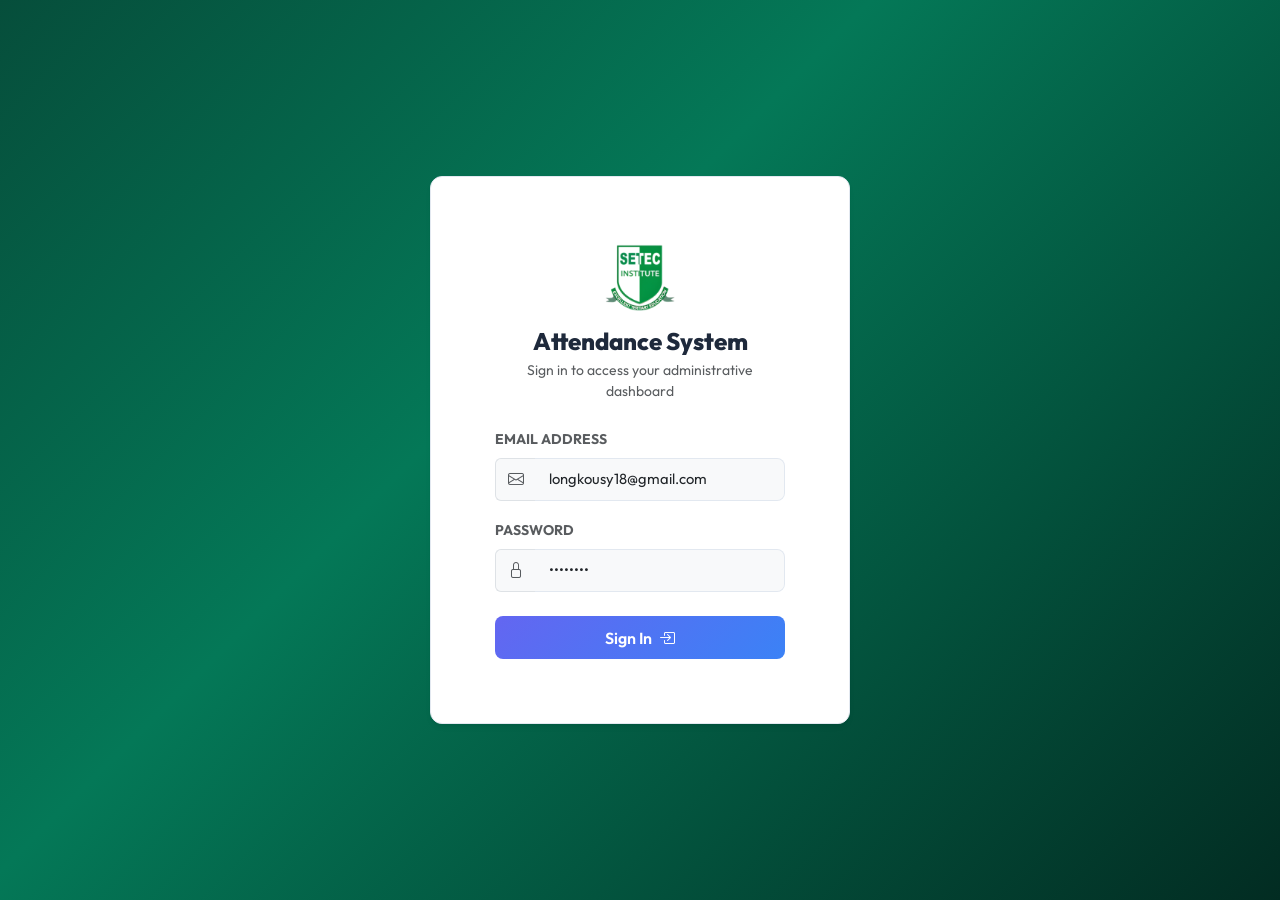
==== index.html @ 7ff1a872 "Add full project source code, styles, assets, and scripts" ====
<!DOCTYPE html>
<html lang="en">

<head>
    <meta charset="UTF-8">
    <meta name="viewport" content="width=device-width, initial-scale=1.0">
    <title>Dashboard - Student Attendance System</title>
    <!-- Bootstrap CDN -->
    <link href="https://cdn.jsdelivr.net/npm/bootstrap@5.3.0/dist/css/bootstrap.min.css" rel="stylesheet">
    <!-- Bootstrap Icons -->
    <link href="https://cdn.jsdelivr.net/npm/bootstrap-icons@1.10.5/font/bootstrap-icons.css" rel="stylesheet">
    <!-- Custom Style -->
    <link rel="stylesheet" href="css/style.css">
    <!-- Authentication Guard -->
    <script src="js/auth.js"></script>
</head>

<body>
    <div class="app-container">
        
        <!-- Sidebar Navigation -->
        <aside class="app-sidebar no-print">
            <div class="sidebar-brand">
                <img src="photo/logo_setec.png" alt="SETEC Logo" style="height: 38px; width: auto; object-fit: contain;">
                <span class="brand-text">Attendance Pro</span>
            </div>

            <nav class="sidebar-menu">
                <a href="index.html" class="sidebar-link active">
                    <i class="bi bi-speedometer2"></i> Dashboard
                </a>
                <a href="attendance.html" class="sidebar-link">
                    <i class="bi bi-calendar-check"></i> Attendance
                </a>
                <a href="manage.html" class="sidebar-link">
                    <i class="bi bi-people"></i> Manage Data
                </a>
            </nav>

            <div class="sidebar-user">
                <div class="user-details">
                    <div class="user-avatar">AD</div>
                    <div>
                        <div class="user-name">Administrator</div>
                        <div class="user-role">System Admin</div>
                    </div>
                </div>
                <button class="btn-logout-icon" onclick="logout()" title="Logout">
                    <i class="bi bi-box-arrow-right"></i>
                </button>
            </div>
        </aside>

        <!-- Main Wrapper -->
        <div class="main-wrapper">
            
            <!-- Top Navbar -->
            <header class="top-navbar no-print">
                <h2 class="top-navbar-title">System Dashboard</h2>
                <div class="top-navbar-actions">
                    <span class="badge bg-light text-dark border py-2 px-3 fs-6 rounded-pill">
                        <i class="bi bi-calendar3 me-2 text-primary"></i>Today: <span id="current-date-badge">2026-07-23</span>
                    </span>
                </div>
            </header>

            <!-- Dashboard Content -->
            <main class="content-body">
                
                <!-- Metric Summary Cards -->
                <div class="row row-cols-1 row-cols-sm-2 row-cols-md-3 row-cols-lg-6 g-3 mb-4">
                    <!-- Total Students -->
                    <div class="col">
                        <div class="stat-card primary h-100">
                            <div class="d-flex justify-content-between align-items-center mb-2">
                                <span class="text-muted fw-bold small uppercase">Students</span>
                                <div class="stat-icon bg-primary-subtle text-primary">
                                    <i class="bi bi-people"></i>
                                </div>
                            </div>
                            <div class="stat-value text-primary" id="stat-total-students">0</div>
                            <small class="text-muted">Enrolled</small>
                        </div>
                    </div>

                    <!-- Total Classes -->
                    <div class="col">
                        <div class="stat-card purple h-100">
                            <div class="d-flex justify-content-between align-items-center mb-2">
                                <span class="text-muted fw-bold small uppercase">Classes</span>
                                <div class="stat-icon bg-purple-subtle" style="color: var(--accent-purple);">
                                    <i class="bi bi-building"></i>
                                </div>
                            </div>
                            <div class="stat-value" style="color: var(--accent-purple);" id="stat-total-classes">0</div>
                            <small class="text-muted">Active classes</small>
                        </div>
                    </div>

                    <!-- Present Today -->
                    <div class="col">
                        <div class="stat-card success h-100">
                            <div class="d-flex justify-content-between align-items-center mb-2">
                                <span class="text-muted fw-bold small uppercase">Present</span>
                                <div class="stat-icon bg-success-subtle text-success">
                                    <i class="bi bi-check-circle"></i>
                                </div>
                            </div>
                            <div class="stat-value text-success" id="stat-present-today">0</div>
                            <small class="text-muted">Marked present</small>
                        </div>
                    </div>

                    <!-- Absent Today -->
                    <div class="col">
                        <div class="stat-card danger h-100">
                            <div class="d-flex justify-content-between align-items-center mb-2">
                                <span class="text-muted fw-bold small uppercase">Absent</span>
                                <div class="stat-icon bg-danger-subtle text-danger">
                                    <i class="bi bi-x-circle"></i>
                                </div>
                            </div>
                            <div class="stat-value text-danger" id="stat-absent-today">0</div>
                            <small class="text-muted">Marked absent</small>
                        </div>
                    </div>

                    <!-- Late Today -->
                    <div class="col">
                        <div class="stat-card warning h-100">
                            <div class="d-flex justify-content-between align-items-center mb-2">
                                <span class="text-muted fw-bold small uppercase">Late</span>
                                <div class="stat-icon bg-warning-subtle text-warning">
                                    <i class="bi bi-clock"></i>
                                </div>
                            </div>
                            <div class="stat-value text-warning" id="stat-late-today">0</div>
                            <small class="text-muted">Arrived late</small>
                        </div>
                    </div>

                    <!-- Attendance Rate -->
                    <div class="col">
                        <div class="stat-card primary h-100">
                            <div class="d-flex justify-content-between align-items-center mb-2">
                                <span class="text-muted fw-bold small uppercase">Rate</span>
                                <div class="stat-icon bg-info-subtle text-info">
                                    <i class="bi bi-pie-chart"></i>
                                </div>
                            </div>
                            <div class="stat-value text-info" id="stat-attendance-rate">0%</div>
                            <small class="text-muted">Presence rate</small>
                        </div>
                    </div>
                </div>

                <!-- Quick Action Buttons & Recent Log -->
                <div class="row g-4 mb-4">
                    <div class="col-lg-12">
                        <div class="card shadow-sm">
                            <div class="card-header bg-white py-3 d-flex justify-content-between align-items-center">
                                <div>
                                    <h5 class="fw-bold mb-0"><i class="bi bi-clock-history me-2 text-primary"></i>Today's Attendance Logs</h5>
                                </div>
                                <div class="d-flex align-items-center gap-2">
                                    <span class="badge bg-light text-dark border" id="today-record-count">0 Record(s)</span>
                                    <a href="attendance.html" class="btn btn-primary btn-sm text-white">
                                        <i class="bi bi-pencil-square me-1"></i> Mark Attendance
                                    </a>
                                </div>
                            </div>
                            <div class="table-responsive">
                                <table class="table table-hover align-middle mb-0">
                                    <thead>
                                        <tr>
                                            <th>Student ID</th>
                                            <th>Student Name</th>
                                            <th>Class</th>
                                            <th>Gender</th>
                                            <th>Status</th>
                                        </tr>
                                    </thead>
                                    <tbody id="today-attendance-table-body">
                                        <!-- Rendered dynamically by js/dashboard.js -->
                                    </tbody>
                                </table>
                            </div>
                        </div>
                    </div>
                </div>

            </main>
        </div>

    </div>

    <!-- Core Scripts -->
    <script src="js/data.js"></script>
    <script src="js/dashboard.js"></script>
</body>

</html>
---- css/style.css ----
@import url('https://fonts.googleapis.com/css2?family=Outfit:wght@300;400;500;600;700;800&display=swap');

:root {
    --primary-color: #6366f1;
    --primary-hover: #4f46e5;
    --primary-gradient: linear-gradient(135deg, #6366f1 0%, #3b82f6 100%);
    --bg-color: #f8fafc;
    --card-bg: #ffffff;
    --sidebar-bg: #ffffff;
    --sidebar-text: #64748b;
    --sidebar-active: #ffffff;
    --sidebar-hover-bg: #f1f5f9;
    --text-primary: #1e293b;
    --text-secondary: #64748b;
    --border-color: #e2e8f0;
    --accent-purple: #8b5cf6;
    --accent-blue: #3b82f6;
    --success-color: #10b981;
    --danger-color: #ef4444;
    --warning-color: #f59e0b;
    --border-radius: 12px;
    --border-radius-sm: 8px;
    --transition: all 0.25s cubic-bezier(0.4, 0, 0.2, 1);
    --shadow: 0 4px 6px -1px rgba(0, 0, 0, 0.05), 0 2px 4px -2px rgba(0, 0, 0, 0.05);
    --shadow-lg: 0 10px 15px -3px rgba(0, 0, 0, 0.08), 0 4px 6px -4px rgba(0, 0, 0, 0.08);
}

* {
    box-sizing: border-box;
}

body {
    font-family: 'Outfit', sans-serif;
    background-color: var(--bg-color);
    color: var(--text-primary);
    min-height: 100vh;
    margin: 0;
    padding: 0;
}

/* ==========================================================================
   App Layout (Sidebar + Main Wrapper)
   ========================================================================== */
.app-container {
    display: flex;
    min-height: 100vh;
}

/* Sidebar Styling */
.app-sidebar {
    width: 260px;
    background-color: var(--sidebar-bg);
    color: var(--sidebar-text);
    display: flex;
    flex-direction: column;
    flex-shrink: 0;
    transition: var(--transition);
    z-index: 100;
    border-right: 1px solid var(--border-color);
}

.sidebar-brand {
    padding: 24px 20px;
    display: flex;
    align-items: center;
    gap: 12px;
    border-bottom: 1px solid var(--border-color);
}

.brand-icon-box {
    width: 42px;
    height: 42px;
    background: var(--primary-gradient);
    color: #ffffff;
    border-radius: 10px;
    display: flex;
    align-items: center;
    justify-content: center;
    font-size: 1.3rem;
    font-weight: 700;
    box-shadow: 0 4px 10px rgba(99, 102, 241, 0.3);
}

.brand-text {
    color: var(--text-primary);
    font-size: 1.15rem;
    font-weight: 700;
    letter-spacing: -0.3px;
}

.sidebar-menu {
    padding: 20px 12px;
    flex: 1;
}

.sidebar-link {
    display: flex;
    align-items: center;
    gap: 12px;
    padding: 12px 16px;
    color: var(--sidebar-text);
    text-decoration: none;
    border-radius: var(--border-radius-sm);
    font-size: 0.95rem;
    font-weight: 500;
    margin-bottom: 6px;
    transition: var(--transition);
}

.sidebar-link i {
    font-size: 1.15rem;
}

.sidebar-link:hover {
    background-color: var(--sidebar-hover-bg);
    color: var(--primary-color);
}

.sidebar-link.active {
    background: var(--primary-gradient);
    color: #ffffff;
    box-shadow: 0 4px 12px rgba(99, 102, 241, 0.35);
}

.sidebar-user {
    padding: 16px 20px;
    border-top: 1px solid var(--border-color);
    display: flex;
    align-items: center;
    justify-content: space-between;
}

.user-details {
    display: flex;
    align-items: center;
    gap: 10px;
}

.user-avatar {
    width: 38px;
    height: 38px;
    border-radius: 50%;
    background-color: var(--primary-color);
    color: #ffffff;
    display: flex;
    align-items: center;
    justify-content: center;
    font-weight: 600;
    font-size: 0.9rem;
}

.user-name {
    color: var(--text-primary);
    font-size: 0.88rem;
    font-weight: 600;
    line-height: 1.2;
}

.user-role {
    color: var(--text-secondary);
    font-size: 0.75rem;
}

.btn-logout-icon {
    background: transparent;
    border: none;
    color: var(--sidebar-text);
    font-size: 1.2rem;
    cursor: pointer;
    padding: 6px;
    border-radius: 6px;
    transition: var(--transition);
}

.btn-logout-icon:hover {
    color: #ef4444;
    background-color: rgba(239, 68, 68, 0.1);
}

/* Main Content Area */
.main-wrapper {
    flex: 1;
    display: flex;
    flex-direction: column;
    overflow-x: hidden;
}

.top-navbar {
    background: var(--card-bg);
    height: 68px;
    border-bottom: 1px solid var(--border-color);
    display: flex;
    align-items: center;
    justify-content: space-between;
    padding: 0 28px;
    position: sticky;
    top: 0;
    z-index: 90;
}

.top-navbar-title {
    font-size: 1.25rem;
    font-weight: 700;
    color: var(--text-primary);
    margin: 0;
}

.top-navbar-actions {
    display: flex;
    align-items: center;
    gap: 16px;
}

.content-body {
    padding: 28px;
    flex: 1;
}

/* ==========================================================================
   Auth / Login Layout
   ========================================================================== */
.auth-wrapper {
    min-height: 100vh;
    display: flex;
    align-items: center;
    justify-content: center;
    background: linear-gradient(135deg, #064e3b 0%, #047857 40%, #022c22 100%);
    padding: 20px;
}

.auth-card {
    width: 100%;
    max-width: 420px;
    background: #ffffff;
    border-radius: 20px;
    box-shadow: 0 25px 50px -12px rgba(0, 0, 0, 0.25);
    border: none;
}

.auth-brand {
    font-size: 1.5rem;
    font-weight: 800;
    color: var(--text-primary);
}

/* ==========================================================================
   Cards & Stats
   ========================================================================== */
.stat-card {
    background: var(--card-bg);
    border: 1px solid var(--border-color);
    border-radius: var(--border-radius);
    padding: 20px;
    box-shadow: var(--shadow);
    transition: var(--transition);
    position: relative;
    overflow: hidden;
}

.stat-card:hover {
    transform: translateY(-2px);
    box-shadow: var(--shadow-lg);
}

.stat-icon {
    width: 46px;
    height: 46px;
    border-radius: 12px;
    display: flex;
    align-items: center;
    justify-content: center;
    font-size: 1.25rem;
}

.stat-value {
    font-size: 1.8rem;
    font-weight: 800;
    line-height: 1;
}

/* ==========================================================================
   Tables & Badges
   ========================================================================== */
.card {
    border: 1px solid var(--border-color);
    border-radius: var(--border-radius);
    box-shadow: var(--shadow);
    background: var(--card-bg);
}

.table-responsive {
    border-radius: var(--border-radius);
}

.table th {
    background-color: #f8fafc;
    color: var(--text-secondary);
    font-weight: 600;
    font-size: 0.8rem;
    text-transform: uppercase;
    letter-spacing: 0.5px;
    padding: 14px 16px;
    border-bottom: 1px solid var(--border-color);
}

.table td {
    padding: 14px 16px;
    vertical-align: middle;
    border-bottom: 1px solid var(--border-color);
}

.badge {
    padding: 6px 12px;
    border-radius: 20px;
    font-weight: 600;
    font-size: 0.78rem;
}

.badge-present { background-color: #d1fae5; color: #047857; }
.badge-absent { background-color: #fee2e2; color: #b91c1c; }
.badge-late { background-color: #fef3c7; color: #b45309; }

/* Buttons & Inputs */
.btn-primary {
    background: var(--primary-gradient);
    border: none;
    border-radius: var(--border-radius-sm);
    padding: 0.6rem 1.4rem;
    font-weight: 600;
    transition: var(--transition);
}

.btn-primary:hover {
    opacity: 0.95;
    box-shadow: 0 4px 12px rgba(99, 102, 241, 0.35);
}

.form-control, .form-select {
    border-radius: var(--border-radius-sm);
    border: 1px solid var(--border-color);
    padding: 0.6rem 0.9rem;
    font-size: 0.92rem;
    transition: var(--transition);
}

.form-control:focus, .form-select:focus {
    border-color: var(--primary-color);
    box-shadow: 0 0 0 3px rgba(99, 102, 241, 0.15);
}

/* Animations */
@keyframes shake {
    0%, 100% { transform: translateX(0); }
    20%, 60% { transform: translateX(-8px); }
    40%, 80% { transform: translateX(8px); }
}

/* Print Only Styles */
.print-header {
    display: none;
}

@media print {
    .app-sidebar, .top-navbar, .no-print {
        display: none !important;
    }
    .main-wrapper {
        margin: 0;
        padding: 0;
    }
    .print-header {
        display: block !important;
    }
}
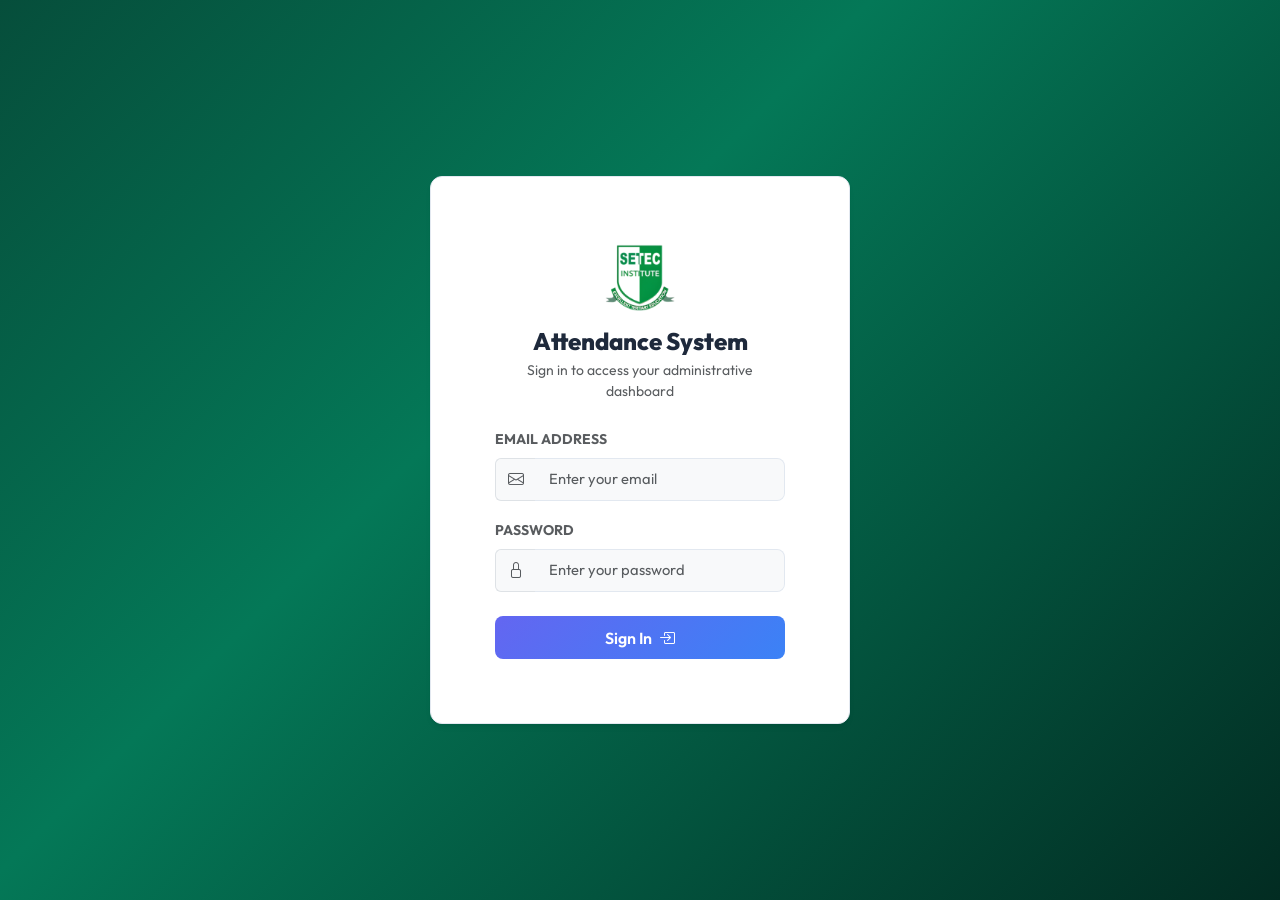
==== commit 191cb0a7: "Update brand title from Attendance Pro to Attendance System" ====
--- a/index.html
+++ b/index.html
@@ -22,7 +22,7 @@
         <aside class="app-sidebar no-print">
             <div class="sidebar-brand">
                 <img src="photo/logo_setec.png" alt="SETEC Logo" style="height: 38px; width: auto; object-fit: contain;">
-                <span class="brand-text">Attendance Pro</span>
+                <span class="brand-text">Attendance System</span>
             </div>
 
             <nav class="sidebar-menu">
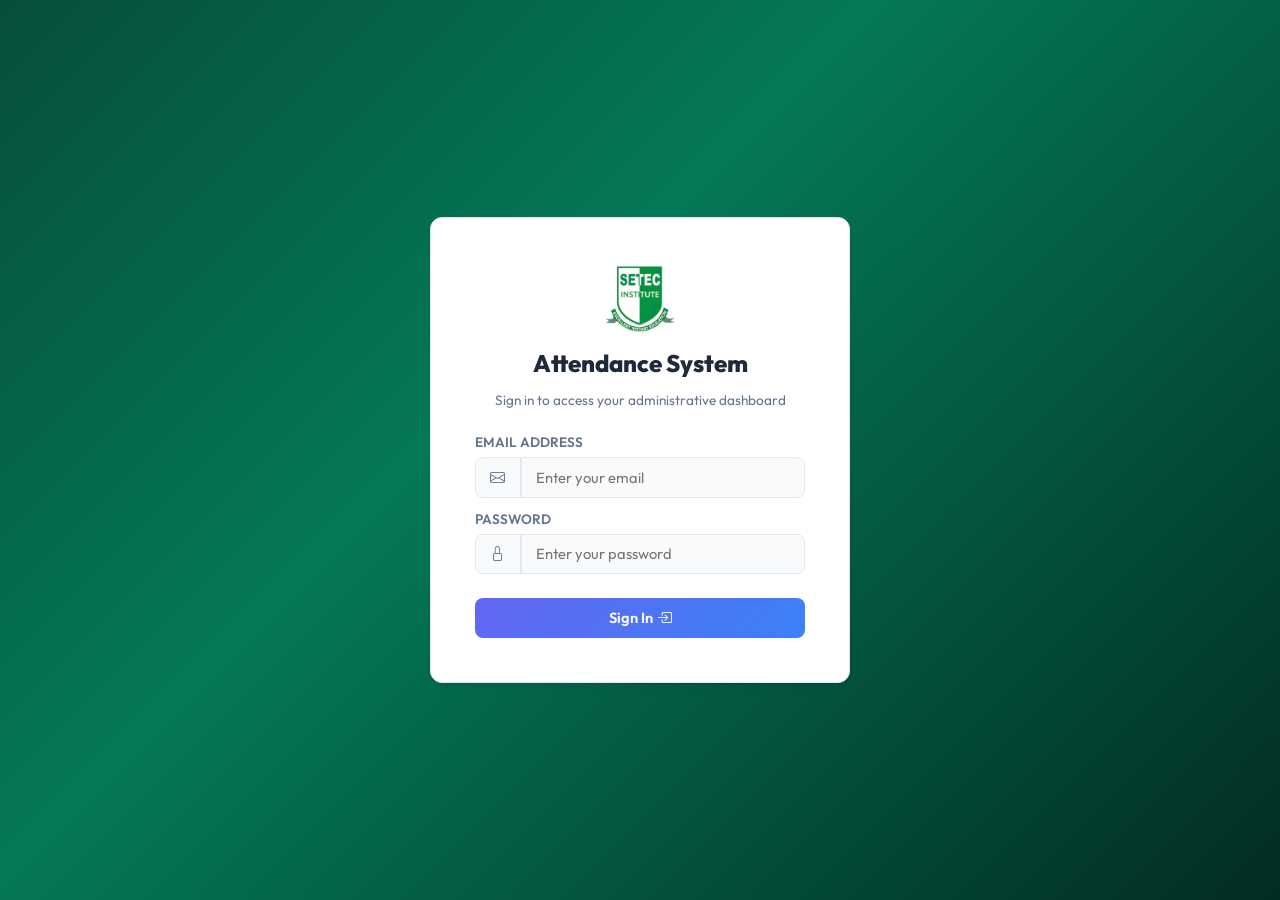
==== commit 802b79c7: "Remove Bootstrap framework and implement clean Vanilla CSS and JS" ====
--- a/index.html
+++ b/index.html
@@ -5,8 +5,6 @@
     <meta charset="UTF-8">
     <meta name="viewport" content="width=device-width, initial-scale=1.0">
     <title>Dashboard - Student Attendance System</title>
-    <!-- Bootstrap CDN -->
-    <link href="https://cdn.jsdelivr.net/npm/bootstrap@5.3.0/dist/css/bootstrap.min.css" rel="stylesheet">
     <!-- Bootstrap Icons -->
     <link href="https://cdn.jsdelivr.net/npm/bootstrap-icons@1.10.5/font/bootstrap-icons.css" rel="stylesheet">
     <!-- Custom Style -->
@@ -16,13 +14,19 @@
 </head>
 
 <body>
+    <div class="sidebar-overlay" id="sidebar-overlay"></div>
     <div class="app-container">
         
         <!-- Sidebar Navigation -->
         <aside class="app-sidebar no-print">
             <div class="sidebar-brand">
-                <img src="photo/logo_setec.png" alt="SETEC Logo" style="height: 38px; width: auto; object-fit: contain;">
-                <span class="brand-text">Attendance System</span>
+                <div class="d-flex align-items-center gap-2">
+                    <img src="photo/logo_setec.png" alt="SETEC Logo" style="height: 38px; width: auto; object-fit: contain;">
+                    <span class="brand-text">Attendance System</span>
+                </div>
+                <button class="sidebar-close-btn d-lg-none" id="mobile-sidebar-close" aria-label="Close sidebar">
+                    <i class="bi bi-x-lg"></i>
+                </button>
             </div>
 
             <nav class="sidebar-menu">
@@ -56,10 +60,15 @@
             
             <!-- Top Navbar -->
             <header class="top-navbar no-print">
-                <h2 class="top-navbar-title">System Dashboard</h2>
+                <div class="d-flex align-items-center gap-2">
+                    <button class="mobile-toggle-btn d-lg-none" id="mobile-sidebar-toggle" type="button" aria-label="Toggle menu">
+                        <i class="bi bi-list"></i>
+                    </button>
+                    <h2 class="top-navbar-title mb-0">System Dashboard</h2>
+                </div>
                 <div class="top-navbar-actions">
                     <span class="badge bg-light text-dark border py-2 px-3 fs-6 rounded-pill">
-                        <i class="bi bi-calendar3 me-2 text-primary"></i>Today: <span id="current-date-badge">2026-07-23</span>
+                        <i class="bi bi-calendar3 me-2 text-primary"></i><span class="d-none d-sm-inline">Today: </span><span id="current-date-badge">2026-07-23</span>
                     </span>
                 </div>
             </header>
@@ -68,7 +77,7 @@
             <main class="content-body">
                 
                 <!-- Metric Summary Cards -->
-                <div class="row row-cols-1 row-cols-sm-2 row-cols-md-3 row-cols-lg-6 g-3 mb-4">
+                <div class="row row-cols-2 row-cols-md-3 row-cols-lg-6 g-2 g-md-3 mb-4">
                     <!-- Total Students -->
                     <div class="col">
                         <div class="stat-card primary h-100">
@@ -158,7 +167,7 @@
                 <div class="row g-4 mb-4">
                     <div class="col-lg-12">
                         <div class="card shadow-sm">
-                            <div class="card-header bg-white py-3 d-flex justify-content-between align-items-center">
+                            <div class="card-header bg-white py-3 d-flex flex-wrap justify-content-between align-items-center gap-2">
                                 <div>
                                     <h5 class="fw-bold mb-0"><i class="bi bi-clock-history me-2 text-primary"></i>Today's Attendance Logs</h5>
                                 </div>
--- a/css/style.css
+++ b/css/style.css
@@ -39,7 +39,7 @@
 }
 
 /* ==========================================================================
-   App Layout (Sidebar + Main Wrapper)
+   App Layout & Base Styling
    ========================================================================== */
 .app-container {
     display: flex;
@@ -244,8 +244,179 @@
 }
 
 /* ==========================================================================
+   Vanilla CSS Utility Grid System
+   ========================================================================== */
+.row {
+    display: flex;
+    flex-wrap: wrap;
+    margin-left: -10px;
+    margin-right: -10px;
+}
+
+.col, .col-12, .col-6, .col-md-2, .col-md-3, .col-md-4, .col-md-5, .col-md-6 {
+    position: relative;
+    width: 100%;
+    padding-left: 10px;
+    padding-right: 10px;
+}
+
+.col-12 { flex: 0 0 100%; max-width: 100%; }
+.col-6 { flex: 0 0 50%; max-width: 50%; }
+
+@media (min-width: 768px) {
+    .col-md-2 { flex: 0 0 16.666667%; max-width: 16.666667%; }
+    .col-md-3 { flex: 0 0 25%; max-width: 25%; }
+    .col-md-4 { flex: 0 0 33.333333%; max-width: 33.333333%; }
+    .col-md-5 { flex: 0 0 41.666667%; max-width: 41.666667%; }
+    .col-md-6 { flex: 0 0 50%; max-width: 50%; }
+}
+
+.row-cols-2 > .col { flex: 0 0 50%; max-width: 50%; }
+
+@media (min-width: 768px) {
+    .row-cols-md-3 > .col { flex: 0 0 33.333333%; max-width: 33.333333%; }
+}
+
+@media (min-width: 992px) {
+    .row-cols-lg-6 > .col { flex: 0 0 16.666667%; max-width: 16.666667%; }
+}
+
+.g-2 { margin-left: -6px; margin-right: -6px; }
+.g-2 > .col { padding-left: 6px; padding-right: 6px; }
+.g-3 { margin-left: -10px; margin-right: -10px; }
+.g-3 > .col { padding-left: 10px; padding-right: 10px; }
+.g-4 { margin-left: -14px; margin-right: -14px; }
+.g-4 > .col { padding-left: 14px; padding-right: 14px; }
+
+/* Flex & Alignment Utilities */
+.d-flex { display: flex !important; }
+.d-none { display: none !important; }
+.d-block { display: block !important; }
+.d-inline-block { display: inline-block !important; }
+
+@media (min-width: 576px) {
+    .d-sm-inline { display: inline !important; }
+    .w-sm-auto { width: auto !important; }
+}
+
+@media (min-width: 992px) {
+    .d-lg-none { display: none !important; }
+}
+
+.flex-column { flex-direction: column !important; }
+.flex-row { flex-direction: row !important; }
+.flex-wrap { flex-wrap: wrap !important; }
+.flex-nowrap { flex-wrap: nowrap !important; }
+
+.justify-content-between { justify-content: space-between !important; }
+.justify-content-end { justify-content: flex-end !important; }
+.justify-content-center { justify-content: center !important; }
+
+.align-items-center { align-items: center !important; }
+.align-items-start { align-items: flex-start !important; }
+.align-items-end { align-items: flex-end !important; }
+.align-items-stretch { align-items: stretch !important; }
+
+.gap-1 { gap: 4px !important; }
+.gap-2 { gap: 8px !important; }
+.gap-3 { gap: 16px !important; }
+.gap-4 { gap: 24px !important; }
+
+.h-100 { height: 100% !important; }
+.w-100 { width: 100% !important; }
+
+/* Spacing Utilities */
+.mb-0 { margin-bottom: 0 !important; }
+.mb-1 { margin-bottom: 4px !important; }
+.mb-2 { margin-bottom: 8px !important; }
+.mb-3 { margin-bottom: 12px !important; }
+.mb-4 { margin-bottom: 24px !important; }
+.me-1 { margin-right: 4px !important; }
+.me-2 { margin-right: 8px !important; }
+.me-3 { margin-right: 12px !important; }
+.ms-1 { margin-left: 4px !important; }
+.ms-2 { margin-left: 8px !important; }
+.mt-1 { margin-top: 4px !important; }
+.mt-2 { margin-top: 8px !important; }
+.mt-4 { margin-top: 24px !important; }
+
+.p-0 { padding: 0 !important; }
+.p-3 { padding: 16px !important; }
+.p-4 { padding: 24px !important; }
+.py-2 { padding-top: 8px !important; padding-bottom: 8px !important; }
+.py-2\.5 { padding-top: 10px !important; padding-bottom: 10px !important; }
+.py-3 { padding-top: 14px !important; padding-bottom: 14px !important; }
+.px-2 { padding-left: 8px !important; padding-right: 8px !important; }
+.px-3 { padding-left: 14px !important; padding-right: 14px !important; }
+.px-4 { padding-left: 20px !important; padding-right: 20px !important; }
+.pt-2 { padding-top: 8px !important; }
+
+.mx-auto { margin-left: auto !important; margin-right: auto !important; }
+
+/* Text Utilities */
+.text-center { text-align: center !important; }
+.text-end { text-align: right !important; }
+.text-start { text-align: left !important; }
+.fw-bold { font-weight: 700 !important; }
+.font-weight-600 { font-weight: 600 !important; }
+.text-muted { color: var(--text-secondary) !important; }
+.text-primary { color: var(--primary-color) !important; }
+.text-success { color: var(--success-color) !important; }
+.text-danger { color: var(--danger-color) !important; }
+.text-warning { color: var(--warning-color) !important; }
+.text-info { color: #06b6d4 !important; }
+.text-dark { color: var(--text-primary) !important; }
+.text-white { color: #ffffff !important; }
+.text-uppercase { text-transform: uppercase !important; }
+.text-nowrap { white-space: nowrap !important; }
+
+.small { font-size: 0.85rem !important; }
+.fs-5 { font-size: 1.15rem !important; }
+.fs-6 { font-size: 0.9rem !important; }
+.display-4 { font-size: 2.5rem; font-weight: 700; }
+
+/* Subtle Background Colors */
+.bg-light { background-color: #f8fafc !important; }
+.bg-white { background-color: #ffffff !important; }
+.bg-primary-subtle { background-color: #e0e7ff !important; color: #4f46e5 !important; }
+.bg-success-subtle { background-color: #d1fae5 !important; color: #047857 !important; }
+.bg-danger-subtle { background-color: #fee2e2 !important; color: #b91c1c !important; }
+.bg-warning-subtle { background-color: #fef3c7 !important; color: #b45309 !important; }
+.bg-info-subtle { background-color: #cff4fc !important; color: #055160 !important; }
+.bg-purple-subtle { background-color: #f3e8ff !important; color: #7e22ce !important; }
+
+/* Borders & Shadows */
+.border { border: 1px solid var(--border-color) !important; }
+.border-0 { border: none !important; }
+.border-bottom { border-bottom: 1px solid var(--border-color) !important; }
+.border-start-0 { border-top-left-radius: 0 !important; border-bottom-left-radius: 0 !important; }
+.border-end-0 { border-top-right-radius: 0 !important; border-bottom-right-radius: 0 !important; }
+
+.rounded-3 { border-radius: 12px !important; }
+.rounded-pill { border-radius: 50px !important; }
+.shadow-sm { box-shadow: var(--shadow) !important; }
+
+/* ==========================================================================
    Cards & Stats
    ========================================================================== */
+.card {
+    border: 1px solid var(--border-color);
+    border-radius: var(--border-radius);
+    box-shadow: var(--shadow);
+    background: var(--card-bg);
+    overflow: hidden;
+}
+
+.card-header {
+    background: #ffffff;
+    padding: 16px 20px;
+    border-bottom: 1px solid var(--border-color);
+}
+
+.card-body {
+    padding: 20px;
+}
+
 .stat-card {
     background: var(--card-bg);
     border: 1px solid var(--border-color);
@@ -281,15 +452,16 @@
 /* ==========================================================================
    Tables & Badges
    ========================================================================== */
-.card {
-    border: 1px solid var(--border-color);
-    border-radius: var(--border-radius);
-    box-shadow: var(--shadow);
-    background: var(--card-bg);
-}
-
 .table-responsive {
     border-radius: var(--border-radius);
+    overflow-x: auto;
+    -webkit-overflow-scrolling: touch;
+}
+
+.table {
+    width: 100%;
+    border-collapse: collapse;
+    margin-bottom: 0;
 }
 
 .table th {
@@ -301,6 +473,7 @@
     letter-spacing: 0.5px;
     padding: 14px 16px;
     border-bottom: 1px solid var(--border-color);
+    text-align: left;
 }
 
 .table td {
@@ -309,25 +482,57 @@
     border-bottom: 1px solid var(--border-color);
 }
 
+.table-hover tbody tr:hover {
+    background-color: #f8fafc;
+}
+
 .badge {
+    display: inline-block;
     padding: 6px 12px;
     border-radius: 20px;
     font-weight: 600;
     font-size: 0.78rem;
-}
-
-.badge-present { background-color: #d1fae5; color: #047857; }
-.badge-absent { background-color: #fee2e2; color: #b91c1c; }
-.badge-late { background-color: #fef3c7; color: #b45309; }
-
-/* Buttons & Inputs */
+    text-align: center;
+}
+
+.badge-present {
+    background-color: #d1fae5;
+    color: #047857;
+}
+
+.badge-absent {
+    background-color: #fee2e2;
+    color: #b91c1c;
+}
+
+.badge-late {
+    background-color: #fef3c7;
+    color: #b45309;
+}
+
+/* ==========================================================================
+   Buttons & Form Controls
+   ========================================================================== */
+.btn {
+    display: inline-flex;
+    align-items: center;
+    justify-content: center;
+    padding: 0.6rem 1.2rem;
+    font-size: 0.92rem;
+    font-weight: 600;
+    border-radius: var(--border-radius-sm);
+    border: 1px solid transparent;
+    cursor: pointer;
+    transition: var(--transition);
+    text-decoration: none;
+    line-height: 1.4;
+    font-family: inherit;
+}
+
 .btn-primary {
     background: var(--primary-gradient);
+    color: #ffffff;
     border: none;
-    border-radius: var(--border-radius-sm);
-    padding: 0.6rem 1.4rem;
-    font-weight: 600;
-    transition: var(--transition);
 }
 
 .btn-primary:hover {
@@ -335,24 +540,302 @@
     box-shadow: 0 4px 12px rgba(99, 102, 241, 0.35);
 }
 
-.form-control, .form-select {
+.btn-success {
+    background-color: #10b981;
+    color: #ffffff;
+    border: none;
+}
+
+.btn-success:hover {
+    background-color: #059669;
+}
+
+.btn-outline-primary {
+    background: transparent;
+    color: var(--primary-color);
+    border: 1px solid var(--primary-color);
+}
+
+.btn-outline-primary:hover {
+    background: var(--primary-color);
+    color: #ffffff;
+}
+
+.btn-outline-secondary {
+    background: transparent;
+    color: var(--text-secondary);
+    border: 1px solid var(--border-color);
+}
+
+.btn-outline-secondary:hover {
+    background: #f1f5f9;
+    color: var(--text-primary);
+}
+
+.btn-light {
+    background: #f1f5f9;
+    color: var(--text-primary);
+    border: 1px solid var(--border-color);
+}
+
+.btn-light:hover {
+    background: #e2e8f0;
+}
+
+.btn-sm {
+    padding: 0.35rem 0.75rem;
+    font-size: 0.82rem;
+    border-radius: 6px;
+}
+
+.btn-close {
+    background: transparent;
+    border: none;
+    font-size: 1.2rem;
+    cursor: pointer;
+    color: var(--text-secondary);
+    line-height: 1;
+    padding: 4px;
+}
+
+.btn-group {
+    display: inline-flex;
     border-radius: var(--border-radius-sm);
-    border: 1px solid var(--border-color);
+    overflow: hidden;
+}
+
+/* Forms & Inputs */
+.form-label {
+    display: block;
+    font-weight: 600;
+    font-size: 0.88rem;
+    margin-bottom: 6px;
+    color: var(--text-primary);
+}
+
+.form-control,
+.form-select {
+    width: 100%;
     padding: 0.6rem 0.9rem;
     font-size: 0.92rem;
+    font-family: inherit;
+    color: var(--text-primary);
+    background-color: #ffffff;
+    border: 1px solid var(--border-color);
+    border-radius: var(--border-radius-sm);
     transition: var(--transition);
-}
-
-.form-control:focus, .form-select:focus {
+    outline: none;
+}
+
+.form-control:focus,
+.form-select:focus {
     border-color: var(--primary-color);
     box-shadow: 0 0 0 3px rgba(99, 102, 241, 0.15);
 }
 
+.input-group {
+    display: flex;
+    width: 100%;
+}
+
+.input-group-text {
+    display: flex;
+    align-items: center;
+    padding: 0.6rem 0.9rem;
+    font-size: 0.92rem;
+    background-color: #f8fafc;
+    border: 1px solid var(--border-color);
+    color: var(--text-secondary);
+    border-radius: var(--border-radius-sm);
+}
+
+.invalid-feedback {
+    display: none;
+    color: #ef4444;
+    font-size: 0.8rem;
+    margin-top: 4px;
+}
+
+.is-invalid {
+    border-color: #ef4444 !important;
+}
+
+.is-invalid ~ .invalid-feedback {
+    display: block !important;
+}
+
+/* ==========================================================================
+   Modals (Custom Pure Vanilla CSS Modal)
+   ========================================================================== */
+.modal {
+    position: fixed;
+    top: 0;
+    left: 0;
+    width: 100vw;
+    height: 100vh;
+    z-index: 1060;
+    display: none;
+    align-items: center;
+    justify-content: center;
+    background: rgba(15, 23, 42, 0.5);
+    -webkit-backdrop-filter: blur(4px);
+    backdrop-filter: blur(4px);
+    padding: 16px;
+}
+
+.modal.show {
+    display: flex !important;
+}
+
+.modal-dialog {
+    width: 100%;
+    max-width: 500px;
+    margin: auto;
+    border-radius: 16px;
+    background: #ffffff;
+    box-shadow: 0 20px 40px rgba(0, 0, 0, 0.2);
+    animation: modalSlide 0.25s ease;
+}
+
+.modal-content {
+    border-radius: 16px;
+    overflow: hidden;
+    border: none;
+}
+
+.modal-header {
+    display: flex;
+    align-items: center;
+    justify-content: space-between;
+    padding: 18px 22px;
+    border-bottom: 1px solid var(--border-color);
+}
+
+.modal-title {
+    font-size: 1.15rem;
+    font-weight: 700;
+    margin: 0;
+}
+
+.modal-body {
+    padding: 22px;
+}
+
+.modal-footer {
+    display: flex;
+    align-items: center;
+    justify-content: flex-end;
+    gap: 10px;
+    padding: 16px 22px;
+    border-top: 1px solid var(--border-color);
+    background: #f8fafc;
+}
+
+@keyframes modalSlide {
+    from {
+        transform: translateY(-20px);
+        opacity: 0;
+    }
+    to {
+        transform: translateY(0);
+        opacity: 1;
+    }
+}
+
+/* ==========================================================================
+   Tabs System & Alerts
+   ========================================================================== */
+.nav {
+    display: flex;
+    flex-wrap: wrap;
+    padding-left: 0;
+    margin-bottom: 0;
+    list-style: none;
+}
+
+.nav-tabs {
+    border-bottom: 1px solid var(--border-color);
+}
+
+.nav-tabs .nav-link {
+    padding: 10px 18px;
+    border: none;
+    border-bottom: 3px solid transparent;
+    background: transparent;
+    color: var(--text-secondary);
+    font-weight: 600;
+    cursor: pointer;
+    transition: var(--transition);
+    font-family: inherit;
+    font-size: 0.92rem;
+}
+
+.nav-tabs .nav-link:hover {
+    color: var(--primary-color);
+}
+
+.nav-tabs .nav-link.active {
+    color: var(--primary-color);
+    border-bottom-color: var(--primary-color);
+    background: #ffffff;
+}
+
+.tab-content > .tab-pane {
+    display: none;
+}
+
+.tab-content > .tab-pane.active,
+.tab-content > .tab-pane.show {
+    display: block !important;
+}
+
+/* Alerts */
+.alert {
+    padding: 12px 16px;
+    border-radius: 10px;
+    margin-bottom: 16px;
+    display: flex;
+    align-items: center;
+    justify-content: space-between;
+    border: 1px solid transparent;
+    font-size: 0.9rem;
+    animation: fadeIn 0.3s ease;
+}
+
+.alert-danger {
+    background-color: #fef2f2;
+    color: #991b1b;
+    border-color: #fecaca;
+}
+
+.alert-success {
+    background-color: #ecfdf5;
+    color: #065f46;
+    border-color: #a7f3d0;
+}
+
+@keyframes fadeIn {
+    from { opacity: 0; transform: translateY(-6px); }
+    to { opacity: 1; transform: translateY(0); }
+}
+
 /* Animations */
 @keyframes shake {
-    0%, 100% { transform: translateX(0); }
-    20%, 60% { transform: translateX(-8px); }
-    40%, 80% { transform: translateX(8px); }
+
+    0%,
+    100% {
+        transform: translateX(0);
+    }
+
+    20%,
+    60% {
+        transform: translateX(-8px);
+    }
+
+    40%,
+    80% {
+        transform: translateX(8px);
+    }
 }
 
 /* Print Only Styles */
@@ -361,14 +844,184 @@
 }
 
 @media print {
-    .app-sidebar, .top-navbar, .no-print {
+
+    .app-sidebar,
+    .top-navbar,
+    .no-print {
         display: none !important;
     }
+
     .main-wrapper {
         margin: 0;
         padding: 0;
     }
+
     .print-header {
         display: block !important;
     }
 }
+
+/* ==========================================================================
+   Mobile & Responsive Enhancements
+   ========================================================================== */
+
+/* Overlay backdrop for mobile drawer */
+.sidebar-overlay {
+    position: fixed;
+    top: 0;
+    left: 0;
+    width: 100vw;
+    height: 100vh;
+    background: rgba(15, 23, 42, 0.5);
+    -webkit-backdrop-filter: blur(4px);
+    backdrop-filter: blur(4px);
+    z-index: 1040;
+    opacity: 0;
+    visibility: hidden;
+    transition: opacity 0.3s ease, visibility 0.3s ease;
+}
+
+.sidebar-overlay.active {
+    opacity: 1;
+    visibility: visible;
+}
+
+/* Mobile Toggle Hamburger Button */
+.mobile-toggle-btn {
+    display: flex;
+    align-items: center;
+    justify-content: center;
+    width: 40px;
+    height: 40px;
+    padding: 0;
+    background: #f1f5f9;
+    border: 1px solid var(--border-color);
+    border-radius: 10px;
+    color: var(--text-primary);
+    font-size: 1.3rem;
+    cursor: pointer;
+    transition: var(--transition);
+}
+
+.mobile-toggle-btn:hover,
+.mobile-toggle-btn:focus {
+    background: #e2e8f0;
+    color: var(--primary-color);
+}
+
+/* Sidebar Close Button on Mobile */
+.sidebar-close-btn {
+    display: flex;
+    align-items: center;
+    justify-content: center;
+    width: 32px;
+    height: 32px;
+    border: none;
+    background: #f1f5f9;
+    color: var(--text-secondary);
+    border-radius: 8px;
+    font-size: 1.1rem;
+    cursor: pointer;
+    transition: var(--transition);
+}
+
+.sidebar-close-btn:hover {
+    background: #e2e8f0;
+    color: var(--danger-color);
+}
+
+/* Responsive Table Wrapper Touch Scrolling */
+.table-responsive {
+    border-radius: var(--border-radius);
+    overflow-x: auto;
+    -webkit-overflow-scrolling: touch;
+}
+
+.table th,
+.table td {
+    white-space: nowrap;
+}
+
+/* Media Query: Screens smaller than 992px (Mobile & Tablets) */
+@media (max-width: 991.98px) {
+    .app-sidebar {
+        position: fixed;
+        top: 0;
+        left: 0;
+        height: 100vh;
+        height: 100dvh;
+        width: 280px;
+        max-width: 85vw;
+        z-index: 1050;
+        transform: translateX(-100%);
+        box-shadow: 4px 0 24px rgba(0, 0, 0, 0.15);
+        transition: transform 0.3s cubic-bezier(0.4, 0, 0.2, 1);
+    }
+
+    .app-sidebar.show {
+        transform: translateX(0);
+    }
+
+    .sidebar-brand {
+        padding: 16px 20px;
+        justify-content: space-between;
+    }
+
+    .main-wrapper {
+        width: 100%;
+        min-height: 100vh;
+    }
+
+    .top-navbar {
+        padding: 0 16px;
+        height: 62px;
+    }
+
+    .top-navbar-title {
+        font-size: 1.1rem;
+    }
+
+    .content-body {
+        padding: 16px;
+    }
+}
+
+/* Media Query: Extra Small Mobile Devices (< 576px) */
+@media (max-width: 575.98px) {
+    .top-navbar {
+        height: 58px;
+    }
+
+    .top-navbar-title {
+        font-size: 1rem;
+    }
+
+    .stat-card {
+        padding: 14px 12px;
+    }
+
+    .stat-value {
+        font-size: 1.4rem;
+    }
+
+    .stat-icon {
+        width: 36px;
+        height: 36px;
+        font-size: 1rem;
+        border-radius: 8px;
+    }
+
+    .auth-card {
+        border-radius: 16px;
+        padding: 20px 16px !important;
+    }
+
+    .auth-brand {
+        font-size: 1.3rem;
+    }
+
+    .nav-tabs .nav-link {
+        padding: 8px 12px !important;
+        font-size: 0.88rem;
+    }
+}
